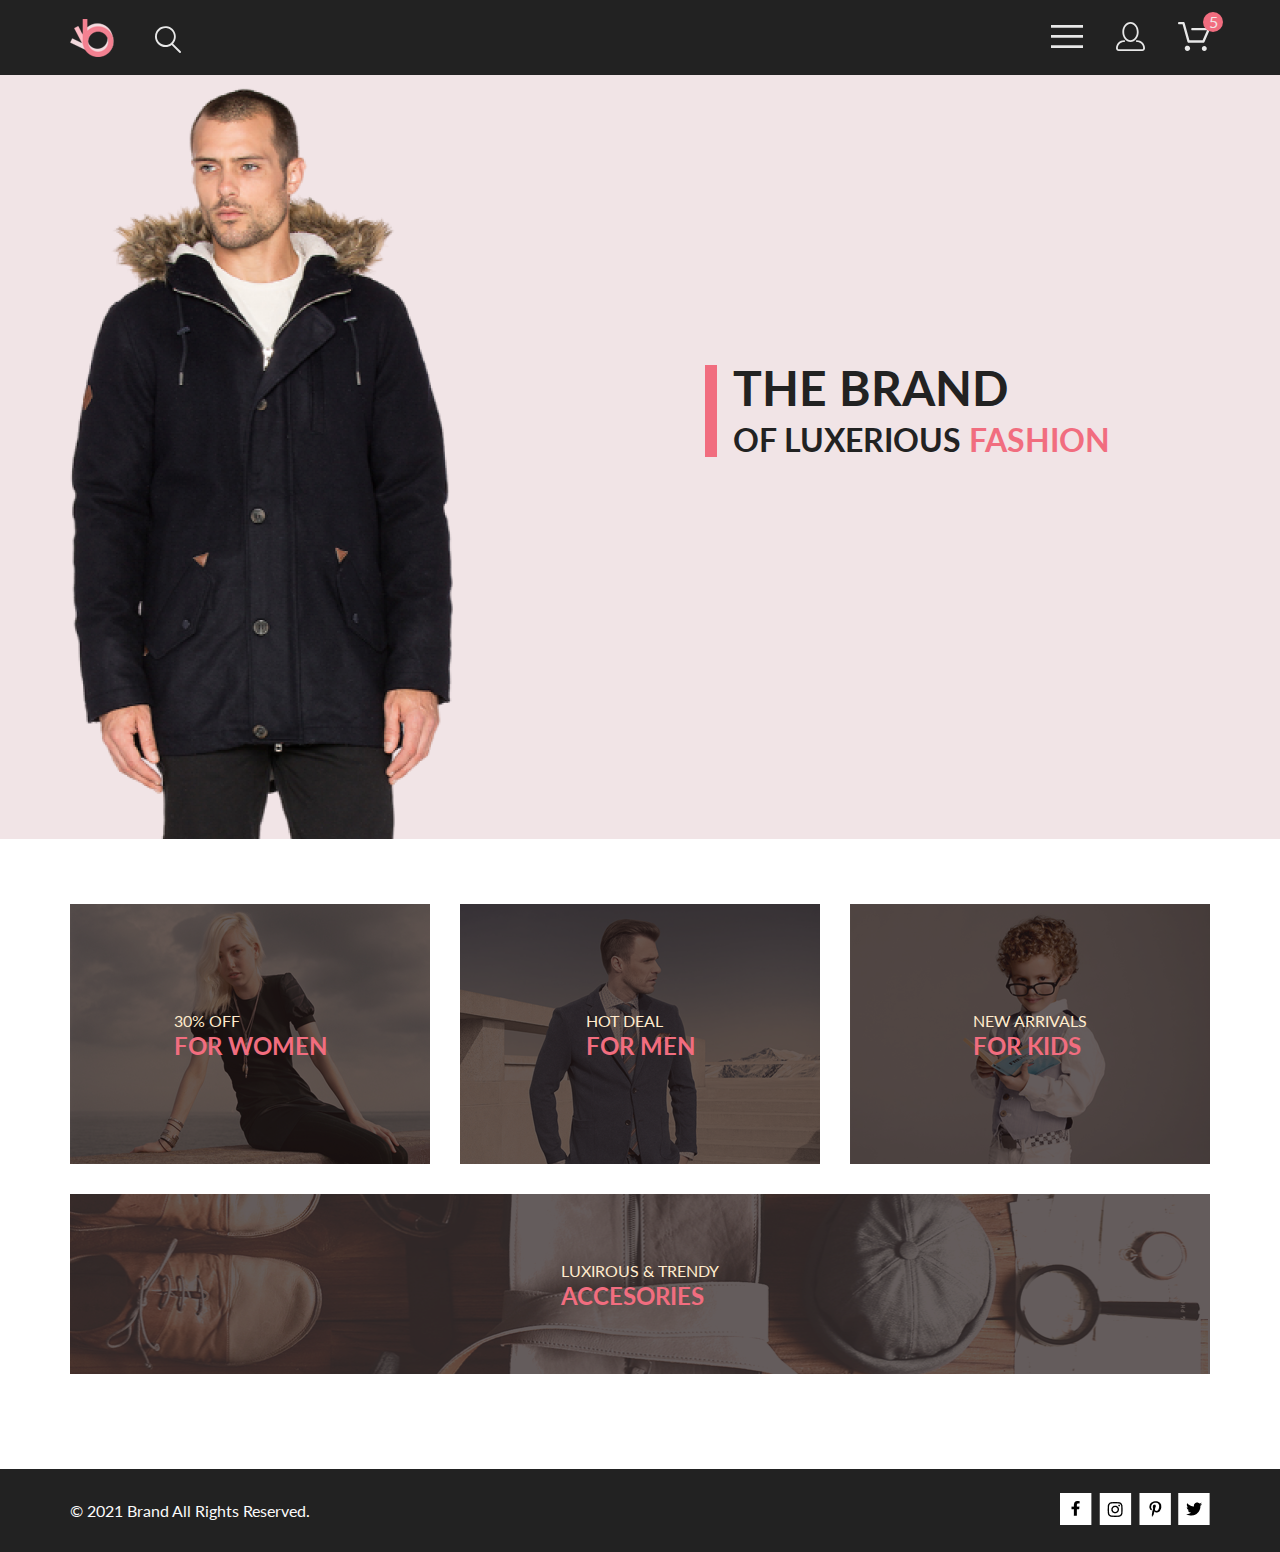
==== index.html @ 4a1f98cc "feat: header, promo, categories, footer" ====
<!DOCTYPE html>
<html lang="en">
<head>
    <meta charset="UTF-8">
    <meta http-equiv="X-UA-Compatible" content="IE=edge">
    <meta name="viewport" content="width=device-width, initial-scale=1.0">
    <title>Document</title>
    <link rel="stylesheet" href="CSS/style.css">
    <link rel="preconnect" href="https://fonts.googleapis.com">
    <link rel="preconnect" href="https://fonts.gstatic.com" crossorigin>
    <link href="https://fonts.googleapis.com/css2?family=Lato:ital,wght@0,300;0,400;0,700;0,900;1,400&display=swap" rel="stylesheet">
</head>
<body>

  <header class="header">
    
    <div class="wrap wrap-header">
      <div class="header-col-1">
        <a href="#" class="logo"></a>
        <a href="#" class="search">
          <img src="./Assets/svg/search.svg" alt="search">
        </a>
      </div>

      <nav class="header-col-2">
        <ul class="header-nav">
          <li class="header-nav-item">
            <button class="button-nav"><img src="./Assets/svg/menu.svg" alt=""></button>
          </li>
          <li class="header-nav-item">
            <a href="#" class="link"><img src="./Assets/svg/cabinet.svg" alt=""></a>
          </li>
          <li class="header-nav-item">
            <a href="#" class="basket link"><img src="./Assets/svg/basket.svg" alt=""></a>
          </li>
        </ul>
      </nav>
    </div>

  </header>

  <main class="main">

    <section class="promo">
      <div class="wrap wrap-promo">
        <div class="promo-red-block"></div>
        <h1 class="promo-heading">
          THE BRAND<br>
          <span class="promo-heading--small">OF LUXERIOUS <span class="promo-heading--pink">FASHION</span></span>
        </h1>
      </div>
    </section>
    
    <section class="categories">
      <h2 class="categories-heading">Categories</h2>

      <div class="wrap wrap-categories">
        <div class="categories-item-women">
          <h3 class="item-heading">
            <span class="categories-item--small">30% OFF</span>
            <br>
            <span class="categories-item--big">FOR WOMEN</span>
          </h3>
        </div>

        <div class="categories-item-men">
          <h3 class="item-heading">
            <span class="categories-item--small">HOT DEAL</span>
            <br>
            <span class="categories-item--big">FOR MEN</span>
          </h3>
        </div>

        <div class="categories-item-kids">
          <h3 class="item-heading">
            <span class="categories-item--small">NEW ARRIVALS</span>
            <br>
            <span class="categories-item--big">FOR KIDS</span>
          </h3>
        </div>

        <div class="categories-item-accesories">
          <h3 class="item-heading">
            <span class="categories-item--small">LUXIROUS & TRENDY</span>
            <br>
            <span class="categories-item--big">ACCESORIES</span>
          </h3>
        </div>
      </div>
    </section>

  </main>

  <section class="advantages">

  </section>

  <section class="feedback">

  </section>

  <footer class="footer">

    <div class="wrap wrap-footer">

      <p class="footer-text">
        © 2021  Brand  All Rights Reserved.
      </p>

      <ul class="footer-list">
        <li class="footer-item">
          <a href="#">
            <img src="./Assets/img/facebook.png" alt="facebook">
          </a>
        </li>
        <li class="footer-item">
          <a href="#">
            <img src="./Assets/img/insta.png" alt="inst">
          </a>
        </li>
        <li class="footer-item">
          <a href="#">
            <img src="./Assets/img/pen.png" alt="pen">
          </a>
        </li>
        <li class="footer-item">
          <a href="#">
            <img src="./Assets/img/twitter.png" alt="twitter">
          </a>
        </li>
      </ul>
    </div>

  </footer>
  
</body>

</html>
---- CSS/style.css ----
:root {}

* {
  margin: 0;
  padding: 0;
  box-sizing: border-box;
}

body {
  font-family: 'Lato', sans-serif;
  display: flex;
  flex-direction: column;
  min-height: 100vh;
}

.header {
  background-color: #222222;
}

.wrap {
  max-width: 1140px;
  margin: 0 auto;
  color: blanchedalmond;
}

.wrap-header {
  display: flex;
  justify-content: space-between;
  align-items: center;
  height: 75px;
}

.header-col-1 {
  display: flex;
  align-items: flex-end;
}

.logo {
  display: block;
  width: 44px;
  height: 38px;
  background-image: url(../Assets/img/logo.png);
  background-size: contain;
  background-repeat: no-repeat;
  margin-right: 40px;
}

.header-nav {
  display: flex;
  align-items: center;
  list-style: none;
}

.header-nav-item:nth-child(2) {
  margin: 0 33px;
}

.button-nav {
  border: none;
  background-color: #222222;
  cursor: pointer;
}

.basket {
  display: block;
  position: relative;
}

.basket::before {
  content: '5';
  position: absolute;
  background-color: #F16D7F;
  color: #F1E4E6;
  width: 20px;
  height: 20px;
  text-align: center;
  left: 25px;
  top: -10px;
  border-radius: 50%;
  
}

.main {
  flex-grow: 1;
}

.promo {
  background-color: #F1E4E6;
}

.wrap-promo {
  display: flex;
  justify-content: flex-end;
  padding-top: 290px;
  background-image: url(../Assets/img/promo.png);
  background-repeat: no-repeat;
  background-position-x: -225px;
  background-position-y: bottom;
  height: 764px;
}

.promo-red-block {
  width: 12px;
  height: 92px;
  background-color: #F16D7F;
}

.promo-heading {
  margin: 0px 100px 0 16px;
  font: bold 48px/46px 'Lato';
  color: #222222;
}

.promo-heading--small {
  font: bold 32px/38px 'Lato';
}

.promo-heading--pink {
  color: #F16D7F;
}

.categories {
  padding: 65px 0 95px 0;
}

.categories-heading {
  position: absolute;
  left: -9999px;
}

.wrap-categories {
  
  display: flex;
  justify-content: space-between;
  flex-wrap: wrap;
  gap: 30px 30px;
}

.categories-item-women {
  display: flex;
  align-items: center;
  justify-content: center;
  width: 360px;
  height: 260px;
  background-image: url(../Assets/img/forwomen.png);
}

.categories-item-men {
  display: flex;
  align-items: center;
  justify-content: center;
  width: 360px;
  height: 260px;
  background-image: url(../Assets/img/formen.png);
}

.categories-item-kids {
  display: flex;
  align-items: center;
  justify-content: center;
  width: 360px;
  height: 260px;
  background-image: url(../Assets/img/forkids.png);
}


.categories-item--small {
  font: 16px/19px 'Lato';
}

.categories-item--big {
  font: bold 24px/29px 'Lato';
  color:#F16D7F
}

.categories-item-accesories {
  display: flex;
  align-items: center;
  justify-content: center;
  width: 100%;
  height: 180px;
  background-image: url(../Assets/img/accesories.png);
}

.footer {
  background-color: #222222;
}

.wrap-footer {
  display: flex;
  justify-content: space-between;
  align-items: center;
}

.footer-text {
  font: 16px/19px 'Lato';
  color: #FBFBFB;
}

.footer-list {
  display: flex;
  list-style: none;
}

.footer-item {
  margin: 24px 0 24px 7px;
}
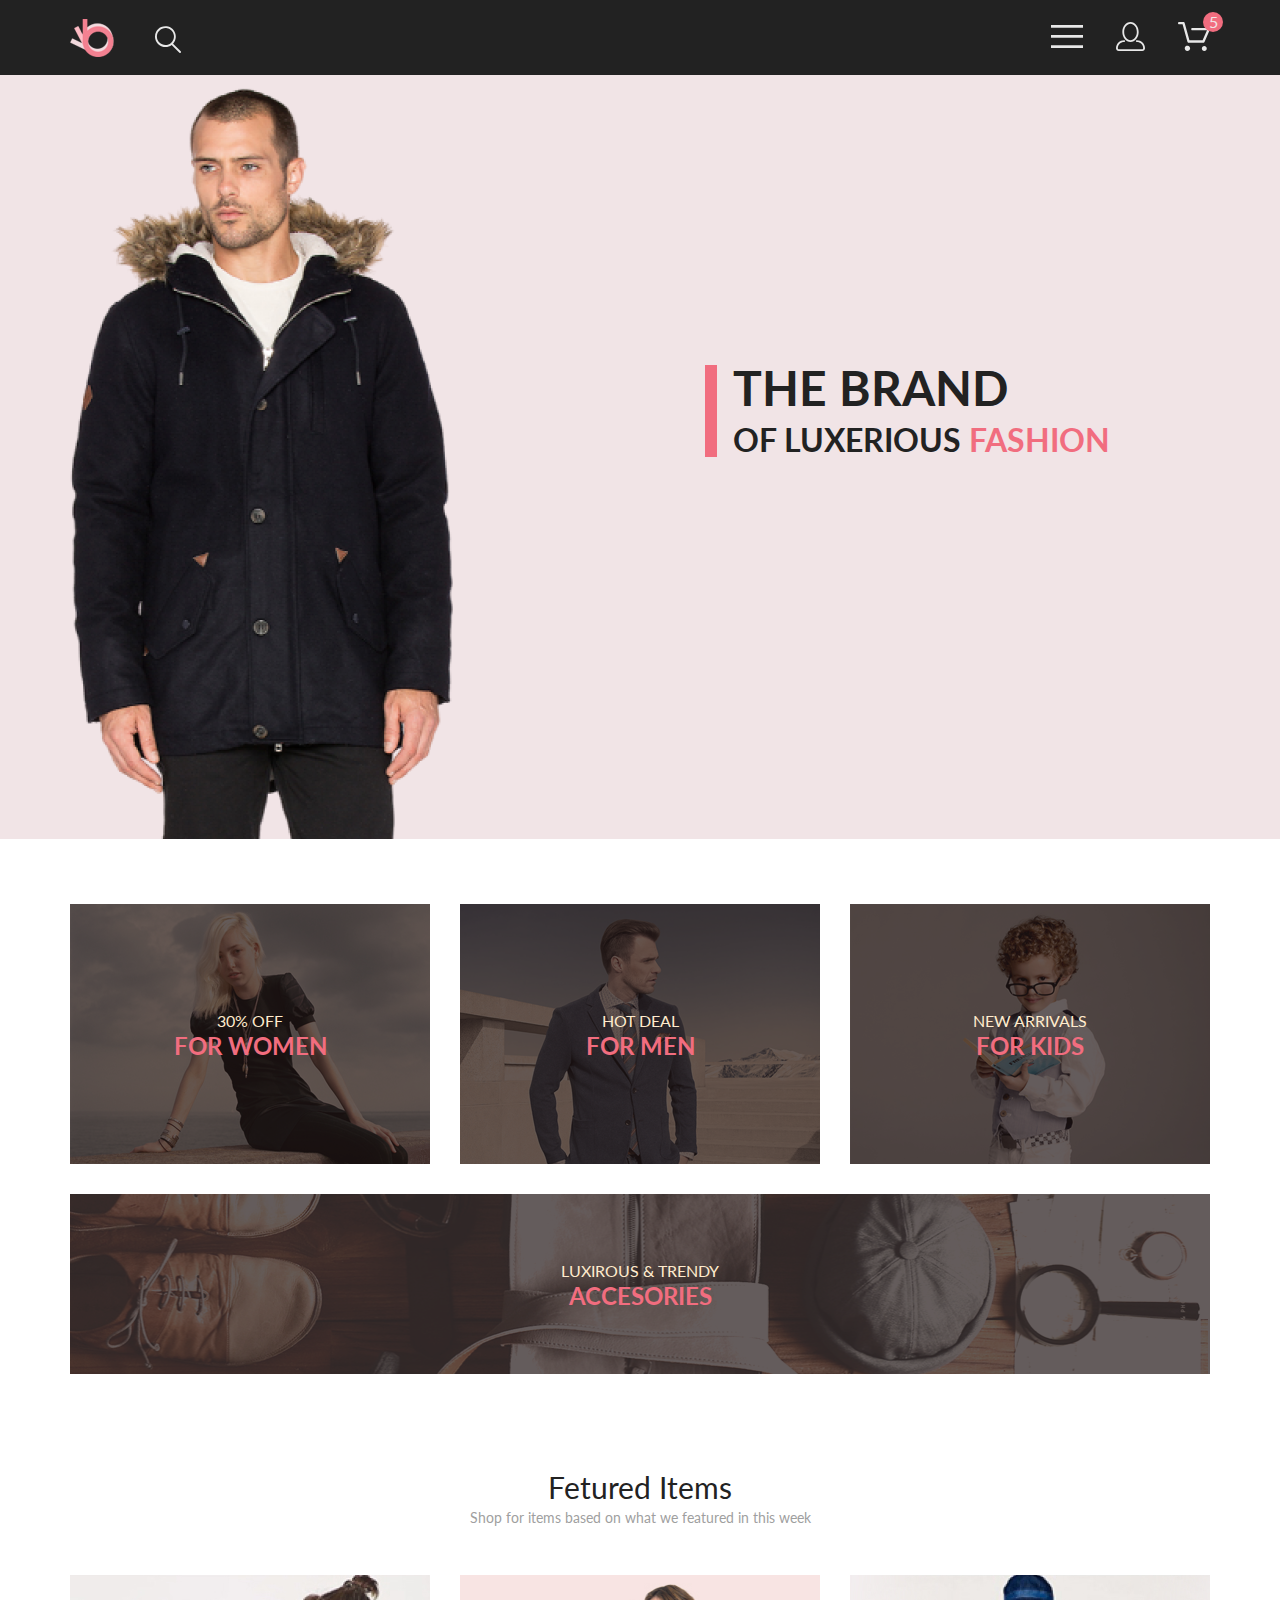
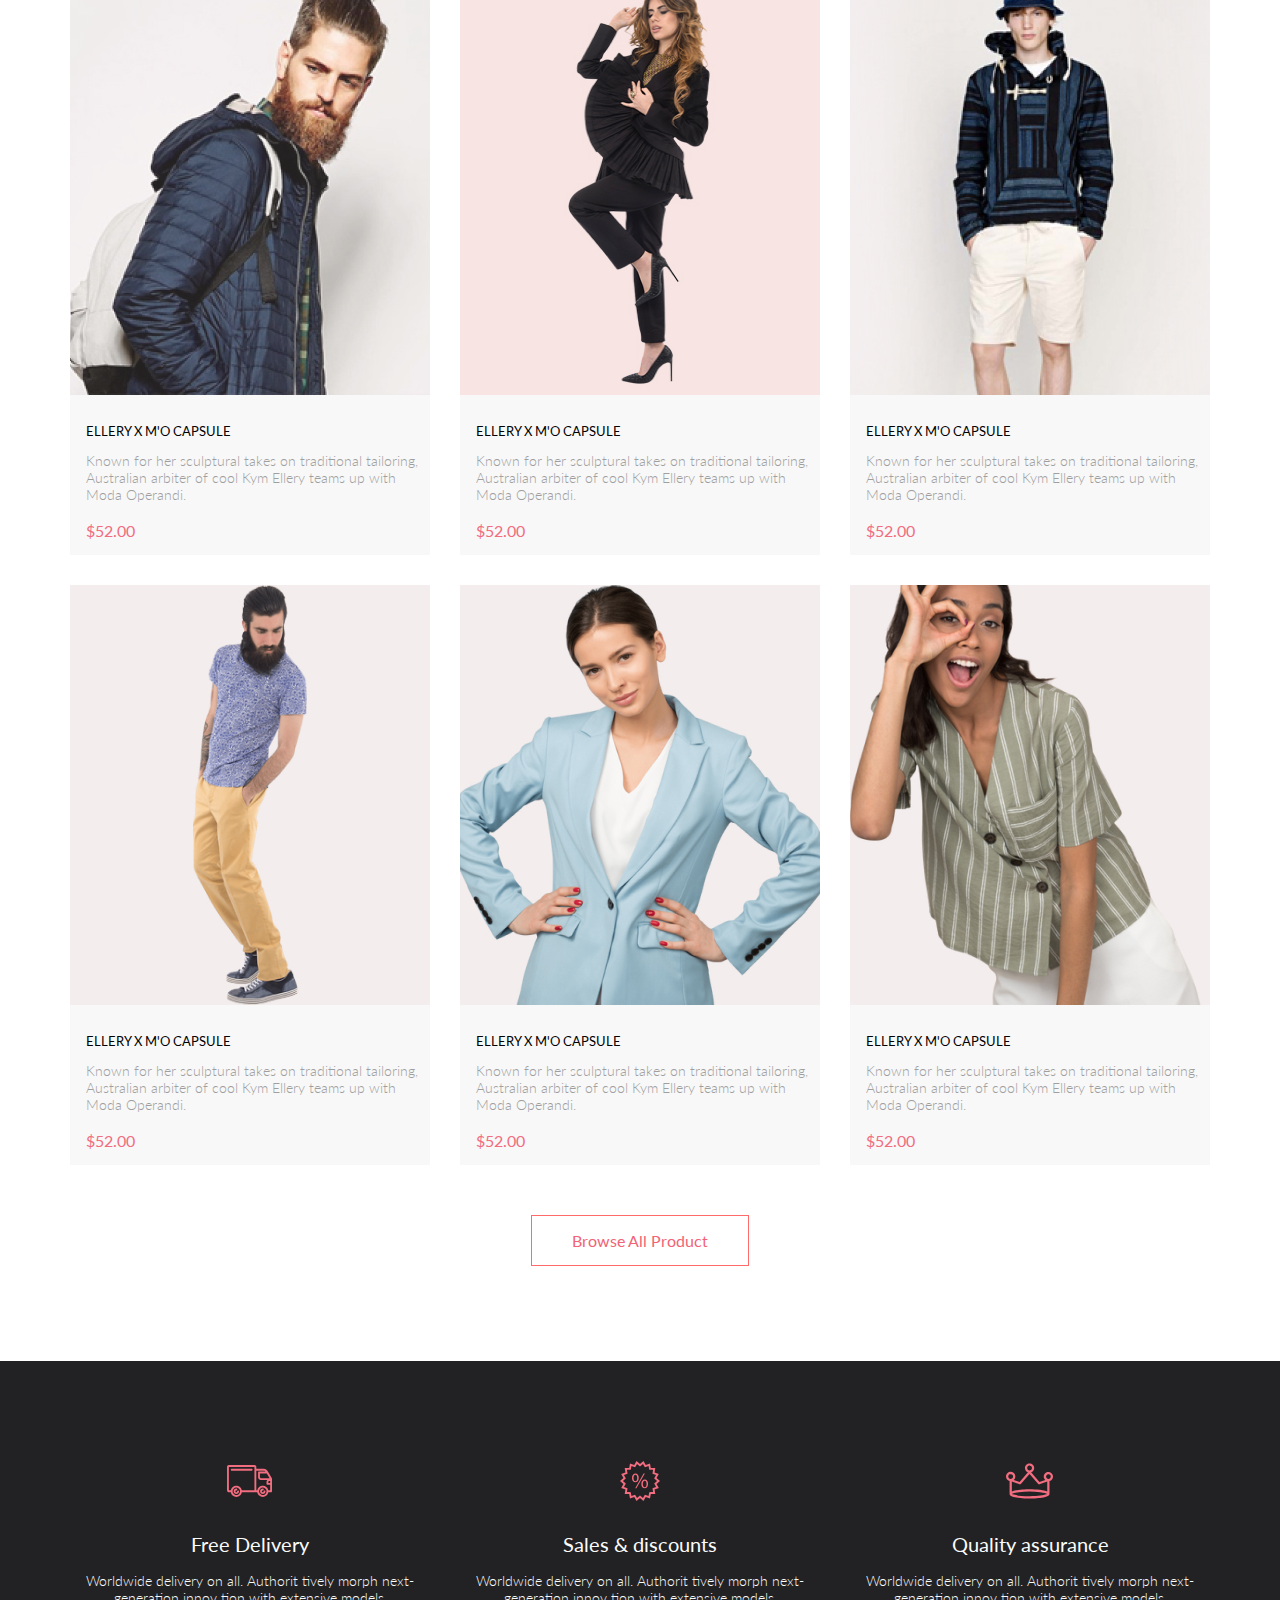
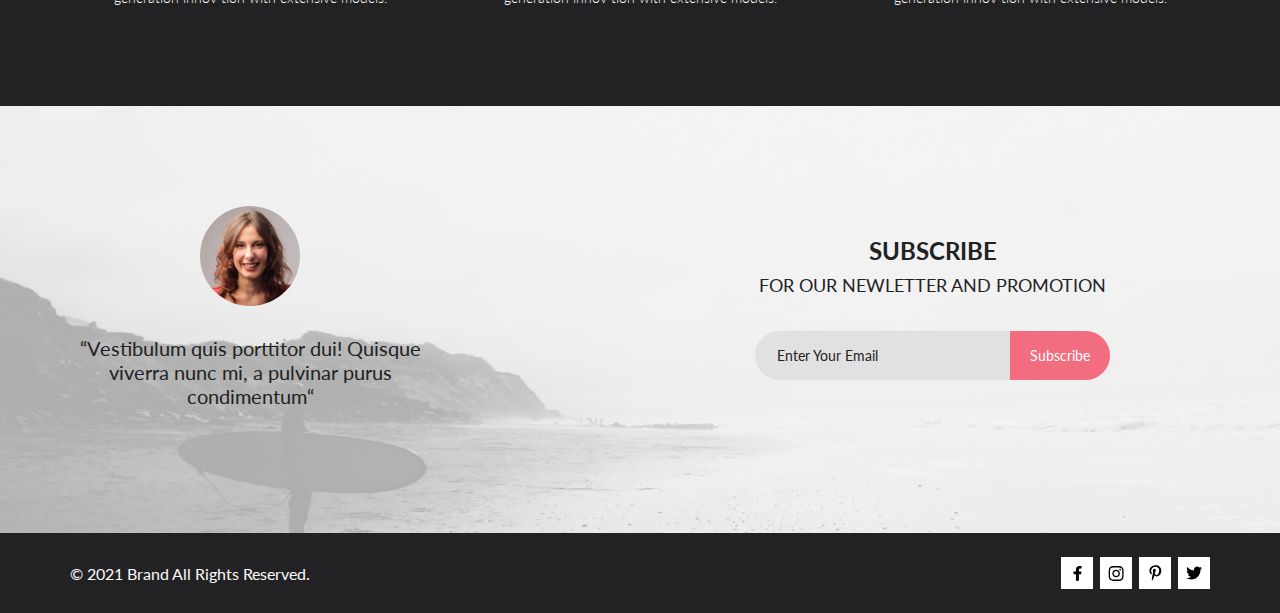
==== commit 7f28b8f4: "lesson 2" ====
--- a/index.html
+++ b/index.html
@@ -16,22 +16,24 @@
     
     <div class="wrap wrap-header">
       <div class="header-col-1">
-        <a href="#" class="logo"></a>
+        <a href="#" class="logo link"></a>
         <a href="#" class="search">
-          <img src="./Assets/svg/search.svg" alt="search">
+          <img class="link" src="./Assets/svg/search.svg" alt="search">
         </a>
       </div>
 
       <nav class="header-col-2">
         <ul class="header-nav">
           <li class="header-nav-item">
-            <button class="button-nav"><img src="./Assets/svg/menu.svg" alt=""></button>
+            <button class="button-nav">
+              <img class="link" src="./Assets/svg/menu.svg" alt="">
+            </button>
           </li>
           <li class="header-nav-item">
-            <a href="#" class="link"><img src="./Assets/svg/cabinet.svg" alt=""></a>
+            <a href="#"><img class="link" src="./Assets/svg/cabinet.svg" alt=""></a>
           </li>
           <li class="header-nav-item">
-            <a href="#" class="basket link"><img src="./Assets/svg/basket.svg" alt=""></a>
+            <a href="#" class="basket"><img class="link" src="./Assets/svg/basket.svg" alt=""></a>
           </li>
         </ul>
       </nav>
@@ -52,7 +54,7 @@
     </section>
     
     <section class="categories">
-      <h2 class="categories-heading">Categories</h2>
+      <h2 class="visually-hidden">Categories</h2>
 
       <div class="wrap wrap-categories">
         <div class="categories-item-women">
@@ -91,11 +93,181 @@
 
   </main>
 
+  <section class="popular">
+    
+    <div class="wrap wrap-popular">
+      <h2 class="visually-hidden">Popular</h2>
+
+      <h3 class="popular-heading">
+        <span class="popular-heading--big">Fetured Items</span>
+        <br>
+        <span class="popular-heading--small">Shop for items based on what we featured in this week</span>
+      </h3>
+
+      <div class="popular-items">
+
+        <div class="popular-item">
+          <img src="./Assets/img/popular1.jpg" alt="popular1" width="360" height="420">
+          <p class="popular-item--black">
+            ELLERY X M'O CAPSULE
+          </p>
+          <p class="popular-item--grey">
+            Known for her sculptural takes on traditional tailoring, Australian arbiter of cool Kym Ellery teams up with Moda Operandi.
+          </p>
+          <p class="popular-item--cost">
+            $52.00
+          </p>
+        </div>
+
+        <div class="popular-item">
+          <img src="./Assets/img/popular2.jpg" alt="popular1" width="360" height="420">
+          <p class="popular-item--black">
+            ELLERY X M'O CAPSULE
+          </p>
+          <p class="popular-item--grey">
+            Known for her sculptural takes on traditional tailoring, Australian arbiter of cool Kym Ellery teams up with Moda Operandi.
+          </p>
+          <p class="popular-item--cost">
+            $52.00
+          </p>
+        </div>
+
+        <div class="popular-item">
+          <img src="./Assets/img/popular3.jpg" alt="popular1" width="360" height="420">
+          <p class="popular-item--black">
+            ELLERY X M'O CAPSULE
+          </p>
+          <p class="popular-item--grey">
+            Known for her sculptural takes on traditional tailoring, Australian arbiter of cool Kym Ellery teams up with Moda Operandi.
+          </p>
+          <p class="popular-item--cost">
+            $52.00
+          </p>
+        </div>
+
+        <div class="popular-item">
+          <img src="./Assets/img/popular4.jpg" alt="popular1" width="360" height="420">
+          <p class="popular-item--black">
+            ELLERY X M'O CAPSULE
+          </p>
+          <p class="popular-item--grey">
+            Known for her sculptural takes on traditional tailoring, Australian arbiter of cool Kym Ellery teams up with Moda Operandi.
+          </p>
+          <p class="popular-item--cost">
+            $52.00
+          </p>
+        </div>
+
+        <div class="popular-item">
+          <img src="./Assets/img/popular5.jpg" alt="popular1" width="360" height="420">
+          <p class="popular-item--black">
+            ELLERY X M'O CAPSULE
+          </p>
+          <p class="popular-item--grey">
+            Known for her sculptural takes on traditional tailoring, Australian arbiter of cool Kym Ellery teams up with Moda Operandi.
+          </p>
+          <p class="popular-item--cost">
+            $52.00
+          </p>
+        </div>
+
+        <div class="popular-item">
+          <img src="./Assets/img/popular6.jpg" alt="popular1" width="360" height="420">
+          <p class="popular-item--black">
+            ELLERY X M'O CAPSULE
+          </p>
+          <p class="popular-item--grey">
+            Known for her sculptural takes on traditional tailoring, Australian arbiter of cool Kym Ellery teams up with Moda Operandi.
+          </p>
+          <p class="popular-item--cost">
+            $52.00
+          </p>
+        </div>
+
+      </div>
+
+      <button class="popular-button">
+        Browse All Product
+      </button>
+
+    </div>
+
+  </section>
+
   <section class="advantages">
 
+    <div class="wrap wrap-advantages">
+
+      <h2 class="visually-hidden">Advantages</h2>
+
+      <div class="advantages-item">
+        <svg width="46" height="40" viewBox="0 0 46 32" fill="none" xmlns="http://www.w3.org/2000/svg">
+        <path d="M30.2873 27.2429H14.8103C14.6031 28.5509 13.936 29.742 12.929 30.6021C11.922 31.4621 10.6411 31.9346 9.31682 31.9346C7.99252 31.9346 6.71166 31.4621 5.70464 30.6021C4.69762 29.742 4.03052 28.5509 3.82332 27.2429H1.88631C1.39149 27.2397 0.918139 27.0404 0.570025 26.6887C0.221911 26.337 0.0274507 25.8618 0.0293142 25.3669V1.87695C0.0271852 1.38195 0.221516 0.906335 0.569658 0.554443C0.917801 0.202551 1.39131 0.00317363 1.88631 0H27.4373C27.9322 0.00317353 28.4056 0.202522 28.7536 0.554443C29.1016 0.906364 29.2957 1.38204 29.2933 1.87695V3.78198H36.4143C36.4947 3.78164 36.5747 3.79208 36.6523 3.81299C38.9523 4.01299 40.1093 5.2129 41.3293 7.2749L44.8883 13.3689C44.9732 13.5136 45.018 13.6782 45.0183 13.8459V26.304C45.0194 26.5515 44.9221 26.7892 44.7479 26.9651C44.5738 27.141 44.3369 27.2406 44.0893 27.2419H41.2753C41.0681 28.5499 40.401 29.741 39.394 30.6011C38.387 31.4611 37.1061 31.9336 35.7818 31.9336C34.4575 31.9336 33.1767 31.4611 32.1696 30.6011C31.1626 29.741 30.4955 28.5499 30.2883 27.2419L30.2873 27.2429ZM32.0653 26.304C32.0732 27.0369 32.2977 27.7511 32.7107 28.3567C33.1236 28.9623 33.7065 29.4322 34.3859 29.7073C35.0653 29.9824 35.811 30.0503 36.5289 29.9026C37.2469 29.7548 37.9051 29.398 38.4207 28.877C38.9363 28.3559 39.2862 27.6941 39.4265 26.9746C39.5667 26.2551 39.491 25.5103 39.2088 24.8337C38.9267 24.1572 38.4507 23.5794 37.8408 23.1729C37.2309 22.7663 36.5143 22.5491 35.7813 22.5488C34.791 22.5552 33.8436 22.9543 33.1469 23.6582C32.4503 24.3621 32.0613 25.3136 32.0653 26.304ZM5.60134 26.304C5.60923 27.0369 5.83376 27.7511 6.24669 28.3567C6.65962 28.9623 7.2425 29.4322 7.92192 29.7073C8.60135 29.9824 9.34697 30.0503 10.0649 29.9026C10.7829 29.7548 11.4411 29.398 11.9567 28.877C12.4723 28.3559 12.8222 27.6941 12.9625 26.9746C13.1027 26.2551 13.027 25.5103 12.7448 24.8337C12.4627 24.1572 11.9867 23.5794 11.3768 23.1729C10.7669 22.7663 10.0503 22.5491 9.31731 22.5488C8.32679 22.5549 7.37915 22.9537 6.6823 23.6577C5.98545 24.3617 5.59634 25.3134 5.60033 26.304H5.60134ZM41.2733 25.366H43.1593V19.7478H40.4233C40.3007 19.7473 40.1794 19.7227 40.0664 19.6753C39.9533 19.6279 39.8507 19.5586 39.7644 19.4714C39.6781 19.3843 39.6099 19.281 39.5635 19.1675C39.5172 19.054 39.4937 18.9324 39.4943 18.8098V16.9629C39.494 16.2423 39.7696 15.5488 40.2643 15.0249H33.8853C33.8081 15.0248 33.7312 15.015 33.6563 14.9958C32.9516 14.933 32.2961 14.6081 31.8194 14.0852C31.3428 13.5623 31.0798 12.8794 31.0823 12.1719V7.47192C31.0817 7.34927 31.1052 7.22758 31.1515 7.11401C31.1978 7.00044 31.2661 6.89725 31.3523 6.81006C31.4386 6.72286 31.5412 6.6535 31.6543 6.60596C31.7674 6.55841 31.8887 6.53361 32.0113 6.53296H38.4943C38.15 6.21428 37.7426 5.97123 37.2986 5.81982C36.8545 5.66842 36.3836 5.61187 35.9163 5.65381H29.2933V25.3618H30.2873C30.4945 24.0538 31.1616 22.8627 32.1687 22.0027C33.1757 21.1426 34.4565 20.6702 35.7808 20.6702C37.1051 20.6702 38.386 21.1426 39.393 22.0027C40.4 22.8627 41.0671 24.0538 41.2743 25.3618L41.2733 25.366ZM14.8093 25.366H27.4363V1.87598H1.88631V25.366H3.82332C4.03052 24.058 4.69762 22.8666 5.70464 22.0066C6.71166 21.1465 7.99252 20.6741 9.31682 20.6741C10.6411 20.6741 11.922 21.1465 12.929 22.0066C13.936 22.8666 14.6031 24.058 14.8103 25.366H14.8093ZM41.3513 16.9658V17.875H43.1593V16.0278H42.2803C42.0335 16.0294 41.7973 16.1288 41.6234 16.304C41.4495 16.4792 41.352 16.716 41.3523 16.9629L41.3513 16.9658ZM32.9383 12.1738C32.9372 12.4263 33.0363 12.6691 33.2139 12.8486C33.3914 13.0282 33.6328 13.13 33.8853 13.1318C33.9492 13.1317 34.0129 13.1384 34.0753 13.1519H42.6003L39.8343 8.41602H32.9343L32.9383 12.1738ZM33.0313 26.3059C33.0284 25.5734 33.3162 24.8695 33.8316 24.3489C34.3469 23.8283 35.0478 23.5333 35.7803 23.5288C36.0291 23.5288 36.2677 23.6278 36.4436 23.8037C36.6195 23.9796 36.7183 24.218 36.7183 24.4668C36.7183 24.7156 36.6195 24.9542 36.4436 25.1301C36.2677 25.306 36.0291 25.4048 35.7803 25.4048C35.602 25.4032 35.4272 25.4548 35.2782 25.5527C35.1291 25.6507 35.0125 25.7905 34.9432 25.9548C34.8738 26.1191 34.8548 26.3005 34.8887 26.4756C34.9225 26.6507 35.0076 26.8118 35.1331 26.9385C35.2586 27.0651 35.419 27.1516 35.5938 27.187C35.7686 27.2224 35.9499 27.2051 36.1149 27.1372C36.2798 27.0693 36.4208 26.9538 36.5201 26.8057C36.6193 26.6575 36.6723 26.4833 36.6723 26.3049C36.6723 26.0587 36.7701 25.8226 36.9443 25.6484C37.1184 25.4743 37.3546 25.3765 37.6008 25.3765C37.8471 25.3765 38.0832 25.4743 38.2574 25.6484C38.4315 25.8226 38.5293 26.0587 38.5293 26.3049C38.5293 27.0343 38.2396 27.7338 37.7239 28.2495C37.2081 28.7652 36.5087 29.0549 35.7793 29.0549C35.05 29.0549 34.3505 28.7652 33.8348 28.2495C33.319 27.7338 33.0293 27.0343 33.0293 26.3049L33.0313 26.3059ZM6.56731 26.3059C6.56438 25.5734 6.8522 24.8695 7.36757 24.3489C7.88294 23.8283 8.58378 23.5333 9.31633 23.5288C9.5651 23.5288 9.80369 23.6278 9.9796 23.8037C10.1555 23.9796 10.2543 24.218 10.2543 24.4668C10.2543 24.7156 10.1555 24.9542 9.9796 25.1301C9.80369 25.306 9.5651 25.4048 9.31633 25.4048C9.138 25.4032 8.96319 25.4548 8.81413 25.5527C8.66508 25.6507 8.54849 25.7905 8.47914 25.9548C8.4098 26.1191 8.39082 26.3005 8.42464 26.4756C8.45846 26.6507 8.54354 26.8118 8.66908 26.9385C8.79463 27.0651 8.95498 27.1516 9.12978 27.187C9.30458 27.2224 9.48595 27.2051 9.65087 27.1372C9.81579 27.0693 9.95683 26.9538 10.0561 26.8057C10.1553 26.6575 10.2083 26.4833 10.2083 26.3049C10.2083 26.0587 10.3061 25.8226 10.4803 25.6484C10.6544 25.4743 10.8906 25.3765 11.1368 25.3765C11.3831 25.3765 11.6193 25.4743 11.7934 25.6484C11.9675 25.8226 12.0653 26.0587 12.0653 26.3049C12.0653 27.0343 11.7756 27.7338 11.2599 28.2495C10.7441 28.7652 10.0447 29.0549 9.31532 29.0549C8.58598 29.0549 7.8865 28.7652 7.37078 28.2495C6.85505 27.7338 6.56532 27.0343 6.56532 26.3049L6.56731 26.3059ZM4.70934 5.65991C4.46056 5.65991 4.22198 5.56116 4.04607 5.38525C3.87016 5.20934 3.77132 4.9707 3.77132 4.72192C3.77132 4.47315 3.87016 4.2345 4.04607 4.05859C4.22198 3.88268 4.46056 3.78394 4.70934 3.78394H24.6093C24.8581 3.78394 25.0967 3.88268 25.2726 4.05859C25.4485 4.2345 25.5473 4.47315 25.5473 4.72192C25.5473 4.9707 25.4485 5.20934 25.2726 5.38525C25.0967 5.56116 24.8581 5.65991 24.6093 5.65991H4.70934Z" fill="#F16D7F"/>
+        </svg>
+
+        <h3 class="advantages-item--heading">
+          Free Delivery
+        </h3>
+        <p class="advantages-item--grey">
+          Worldwide delivery on all. Authorit tively morph next-generation innov tion with extensive models.
+        </p>
+      </div>
+
+      <div class="advantages-item">
+        <svg width="40" height="40" viewBox="0 0 40 40" fill="none" xmlns="http://www.w3.org/2000/svg">
+          <path d="M19.994 37.0239L16.523 39.9238L14.235 36.0039L9.995 37.5159L9.17297 33.0359L4.67999 32.991L5.41199 28.491L1.20398 26.8909L3.414 22.925L0 19.96L3.41199 16.9929L1.20203 13.0278L5.41101 11.428L4.67798 6.93286L9.172 6.88892L9.99402 2.40894L14.234 3.91992L16.522 0L19.993 2.8999L23.464 0L25.753 3.9209L29.993 2.40894L30.814 6.88989L35.308 6.93481L34.576 11.4299L38.784 13.03L36.574 16.9958L39.986 19.9609L36.574 22.928L38.783 26.894L34.574 28.4939L35.307 32.988L30.812 33.033L29.991 37.5139L25.753 36.0029L23.464 39.9229L19.994 37.0239ZM21.2 35.541L22.961 37.012L24.122 35.022L24.914 33.666L26.382 34.189L28.533 34.957L28.95 32.6838L29.235 31.1289L30.796 31.113L33.078 31.092L32.706 28.8098L32.452 27.25L33.911 26.696L36.045 25.8828L34.925 23.873L34.159 22.498L35.342 21.4709L37.076 19.9609L35.343 18.4609L34.16 17.4319L34.926 16.0559L36.047 14.0449L33.913 13.2339L32.454 12.6809L32.709 11.1208L33.081 8.83984L30.799 8.81689L29.239 8.80103L28.954 7.24683L28.538 4.97388L26.386 5.74097L24.918 6.26392L24.125 4.90698L22.963 2.91699L21.201 4.38794L19.996 5.39282L18.791 4.38794L17.03 2.91699L15.869 4.90601L15.077 6.26294L13.608 5.73999L11.458 4.97192L11.04 7.24585L10.755 8.80005L9.19501 8.81592L6.914 8.83789L7.28601 11.1199L7.53998 12.678L6.08099 13.2329L3.94598 14.0439L5.06702 16.0549L5.83301 17.4299L4.65002 18.459L2.91602 19.967L4.64899 21.4739L5.83197 22.5029L5.06598 23.8779L3.94501 25.8879L6.078 26.698L7.53802 27.2529L7.28302 28.812L6.91199 31.0959L9.19299 31.1189L10.753 31.135L11.038 32.6899L11.455 34.9619L13.607 34.1948L15.076 33.6719L15.868 35.0288L17.03 37.019L18.791 35.5479L19.996 34.543L21.2 35.541ZM21.318 23.02C21.318 20.093 22.883 18.4648 24.777 18.4648C26.783 18.4648 28.077 20.0279 28.077 22.7949C28.077 25.8539 26.492 27.3718 24.662 27.3718C22.883 27.3718 21.338 25.922 21.318 23.02ZM22.839 22.9319C22.816 24.7829 23.521 26.1899 24.711 26.1899C25.988 26.1899 26.561 24.8049 26.561 22.8899C26.561 21.1249 26.054 19.6528 24.711 19.6528C23.5 19.6488 22.839 21.1029 22.839 22.9309V22.9319ZM15.194 27.332L23.609 12.613H24.842L16.427 27.332H15.194ZM11.979 16.99C11.979 14.09 13.542 12.458 15.437 12.458C17.437 12.458 18.763 14.022 18.763 16.79C18.763 19.848 17.177 21.365 15.327 21.365C13.544 21.365 12 19.915 11.979 16.991V16.99ZM13.521 16.9238C13.477 18.7748 14.162 20.1809 15.371 20.1829C16.648 20.1829 17.221 18.7988 17.221 16.8828C17.221 15.1168 16.714 13.645 15.371 13.645C14.162 13.642 13.521 15.092 13.521 16.925V16.9238Z" fill="#F16D7F"/>
+        </svg>
+        <h3 class="advantages-item--heading">
+          Sales & discounts
+        </h3>
+        <p class="advantages-item--grey">
+          Worldwide delivery on all. Authorit tively morph next-generation innov tion with extensive models.
+        </p>
+      </div>
+
+      <div class="advantages-item">
+        <svg width="48" height="40" viewBox="0 0 48 35" fill="none" xmlns="http://www.w3.org/2000/svg">
+          <path d="M42.3938 8.53564C41.1774 8.52335 40.0058 8.99349 39.1351 9.84302C38.2644 10.6925 37.7655 11.8522 37.7479 13.0686C37.751 13.7086 37.892 14.3405 38.1612 14.9211C38.4304 15.5018 38.8215 16.0176 39.3079 16.4336L33.4479 18.4888L25.1089 8.80566C26.0042 8.50693 26.784 7.93646 27.3396 7.17358C27.8953 6.41071 28.1992 5.49331 28.2089 4.54956C28.1837 3.33432 27.6832 2.17743 26.8149 1.3269C25.9465 0.476377 24.7794 0 23.5639 0C22.3484 0 21.1813 0.476377 20.3129 1.3269C19.4446 2.17743 18.9441 3.33432 18.9189 4.54956C18.9285 5.48395 19.2261 6.39274 19.771 7.15186C20.316 7.91097 21.0817 8.48368 21.9639 8.79175L13.6119 18.4917L7.75396 16.4368C8.24003 16.0206 8.63074 15.5045 8.89959 14.9238C9.16843 14.3432 9.30908 13.7116 9.31194 13.0718C9.33497 12.195 9.10937 11.3296 8.6613 10.5757C8.21324 9.82172 7.56095 9.2099 6.77983 8.81104C5.99872 8.41217 5.12072 8.2424 4.24724 8.32153C3.37376 8.40067 2.54051 8.72555 1.8438 9.2583C1.14709 9.79105 0.61538 10.5101 0.310108 11.3323C0.00483695 12.1545 -0.0615238 13.0462 0.118702 13.9045C0.298928 14.7629 0.718349 15.5526 1.32854 16.1826C1.93873 16.8126 2.7148 17.2571 3.56694 17.4646V29.7556C3.5743 29.8376 3.59101 29.9184 3.61687 29.9966C3.58394 30.1233 3.56721 30.2538 3.56694 30.3848C3.56694 34.7968 21.4859 34.9268 23.5289 34.9268C25.5719 34.9268 43.4909 34.7978 43.4909 30.3848C43.4902 30.2539 43.4733 30.1234 43.4408 29.9966C43.4685 29.9189 43.4853 29.8379 43.4909 29.7556V17.4646C44.5898 17.2244 45.5595 16.5828 46.2103 15.6653C46.861 14.7478 47.1458 13.6204 47.0091 12.5039C46.8724 11.3874 46.3239 10.3621 45.471 9.62866C44.6181 8.89526 43.5223 8.50653 42.3979 8.53857L42.3938 8.53564ZM21.1749 4.55176C21.1633 4.07755 21.2934 3.61062 21.5485 3.21069C21.8036 2.81076 22.172 2.49591 22.6069 2.3064C23.0417 2.11688 23.5232 2.06132 23.9898 2.14673C24.4564 2.23214 24.887 2.45463 25.2265 2.78589C25.566 3.11715 25.7991 3.542 25.8959 4.00635C25.9928 4.4707 25.9491 4.95345 25.7703 5.39282C25.5916 5.8322 25.2859 6.20831 24.8924 6.47314C24.4988 6.73798 24.0353 6.8795 23.561 6.87964C22.9362 6.88605 22.3343 6.64481 21.8871 6.2085C21.44 5.77218 21.1838 5.17647 21.1749 4.55176ZM13.5849 20.8276C13.8019 20.9026 14.0362 20.9113 14.2581 20.8525C14.48 20.7938 14.6794 20.6701 14.8309 20.4976L23.5309 10.3977L32.2309 20.4976C32.3821 20.6702 32.5813 20.7938 32.803 20.8528C33.0248 20.9117 33.2589 20.9033 33.4759 20.8286L41.2339 18.1038V28.0408C36.3489 25.9188 25.1249 25.8406 23.5339 25.8406C21.9429 25.8406 10.7149 25.9198 5.83391 28.0408V18.1038L13.5849 20.8276ZM23.5279 32.7166C14.8279 32.7166 9.27888 31.7057 6.97087 30.8547C6.6198 30.7373 6.28407 30.578 5.97087 30.3806C6.69287 29.8596 9.03194 29.1487 12.9369 28.6487C19.9723 27.844 27.0765 27.844 34.1119 28.6487C38.0119 29.1487 40.357 29.8596 41.077 30.3806C40.7663 30.5794 40.4321 30.7388 40.082 30.8547C37.78 31.7037 32.2359 32.7166 23.5279 32.7166ZM2.28093 13.0686C2.2698 12.5945 2.40025 12.1279 2.65557 11.7283C2.91089 11.3286 3.27952 11.0139 3.71441 10.8247C4.14929 10.6355 4.63063 10.5801 5.0971 10.6658C5.56356 10.7514 5.99399 10.9743 6.3333 11.3057C6.67261 11.637 6.90543 12.0618 7.00212 12.5261C7.09882 12.9904 7.05498 13.4731 6.87615 13.9124C6.69732 14.3516 6.39159 14.7277 5.9981 14.9924C5.6046 15.2572 5.14118 15.3986 4.66692 15.3987C4.04176 15.4054 3.43941 15.1638 2.99212 14.7271C2.54482 14.2903 2.28911 13.6937 2.28093 13.0686ZM42.3938 15.3987C41.9359 15.3875 41.4914 15.2414 41.116 14.9788C40.7406 14.7162 40.451 14.3487 40.2834 13.9224C40.1158 13.496 40.0776 13.0297 40.1738 12.5818C40.2699 12.1339 40.496 11.7241 40.8238 11.4041C41.1516 11.084 41.5664 10.8677 42.0165 10.7822C42.4666 10.6968 42.9319 10.7459 43.3542 10.9236C43.7765 11.1013 44.137 11.3997 44.3906 11.7812C44.6442 12.1628 44.7796 12.6105 44.78 13.0686C44.7713 13.6935 44.5153 14.2895 44.068 14.7261C43.6208 15.1626 43.0188 15.4041 42.3938 15.3977V15.3987Z" fill="#F16D7F"/>
+        </svg>
+        <h3 class="advantages-item--heading">
+          Quality assurance
+        </h3>
+        <p class="advantages-item--grey">
+          Worldwide delivery on all. Authorit tively morph next-generation innov tion with extensive models.
+        </p>
+      </div>
+
+    </div>
+    
   </section>
 
   <section class="feedback">
+
+    <div class="wrap wrap-feedback">
+      <h2 class="visually-hidden">Feedback</h2>
+
+      <div class="feedback-comment">
+        <div class="comment-img">
+
+        </div>
+        <blockquote class="comment-text">
+          “Vestibulum quis porttitor dui! Quisque viverra nunc mi, a pulvinar purus condimentum“
+        </blockquote>
+      </div>
+      <div class="subscribe">
+        <p class="subscribe-heading">
+          SUBSCRIBE
+          <br>
+          <span class="subscribe-heading--small">FOR OUR NEWLETTER AND PROMOTION</span>
+        </p>
+        <form action="#" class="subscribe-form">
+          <input type="email" class="subscribe-input" name="subscribe" id="subscribe" placeholder="Enter Your Email" pattern="[a-zA-Z]{2,10}@[a-z]{2,10}.[a-zA-Z]{2,10}" required>
+          <button class="subscribe-button" type="submit">
+            Subscribe
+          </button>
+        </form>
+      </div>
+    </div>
 
   </section>
 
@@ -109,28 +281,36 @@
 
       <ul class="footer-list">
         <li class="footer-item">
-          <a href="#">
-            <img src="./Assets/img/facebook.png" alt="facebook">
+          <a href="#" class="footer-link">
+            <svg width="9" height="15" viewBox="0 0 9 15" xmlns="http://www.w3.org/2000/svg">
+              <path d="M8.08836 8.28L8.50686 5.61602H5.89022V3.88729C5.89022 3.15847 6.25574 2.44806 7.42765 2.44806H8.61722V0.179975C8.61722 0.179975 7.53772 0 6.50561 0C4.35073 0 2.9422 1.27593 2.9422 3.5857V5.61602H0.546875V8.28H2.9422V14.72H5.89022V8.28H8.08836Z"/>
+            </svg>
           </a>
         </li>
         <li class="footer-item">
-          <a href="#">
-            <img src="./Assets/img/insta.png" alt="inst">
+          <a href="#" class="footer-link">
+            <svg  width="16" height="15" viewBox="0 0 16 15" xmlns="http://www.w3.org/2000/svg">
+              <path d="M8.13897 3.68159C6.02383 3.68159 4.31774 5.38491 4.31774 7.49663C4.31774 9.60835 6.02383 11.3117 8.13897 11.3117C10.2541 11.3117 11.9602 9.60835 11.9602 7.49663C11.9602 5.38491 10.2541 3.68159 8.13897 3.68159ZM8.13897 9.9769C6.77211 9.9769 5.65467 8.8646 5.65467 7.49663C5.65467 6.12866 6.76878 5.01636 8.13897 5.01636C9.50915 5.01636 10.6233 6.12866 10.6233 7.49663C10.6233 8.8646 9.50583 9.9769 8.13897 9.9769V9.9769ZM13.0078 3.52554C13.0078 4.02026 12.6087 4.41538 12.1165 4.41538C11.621 4.41538 11.2252 4.01694 11.2252 3.52554C11.2252 3.03413 11.6243 2.63569 12.1165 2.63569C12.6087 2.63569 13.0078 3.03413 13.0078 3.52554ZM15.5386 4.42866C15.4821 3.23667 15.2094 2.18081 14.3347 1.31089C13.4634 0.440967 12.4058 0.168701 11.2119 0.108936C9.9814 0.039209 6.29321 0.039209 5.0627 0.108936C3.8721 0.165381 2.81453 0.437646 1.93987 1.30757C1.06522 2.17749 0.795836 3.23335 0.735973 4.42534C0.666134 5.65386 0.666134 9.33608 0.735973 10.5646C0.79251 11.7566 1.06522 12.8124 1.93987 13.6824C2.81453 14.5523 3.86878 14.8246 5.0627 14.8843C6.29321 14.9541 9.9814 14.9541 11.2119 14.8843C12.4058 14.8279 13.4634 14.5556 14.3347 13.6824C15.2061 12.8124 15.4788 11.7566 15.5386 10.5646C15.6085 9.33608 15.6085 5.65718 15.5386 4.42866V4.42866ZM13.949 11.8828C13.6895 12.5335 13.1874 13.0349 12.5322 13.2972C11.5511 13.6857 9.22314 13.596 8.13897 13.596C7.05479 13.596 4.72348 13.6824 3.74573 13.2972C3.09389 13.0382 2.59171 12.5369 2.32898 11.8828C1.93987 10.9033 2.02967 8.57905 2.02967 7.49663C2.02967 6.41421 1.9432 4.08667 2.32898 3.1105C2.58838 2.45972 3.09056 1.95835 3.74573 1.69604C4.7268 1.30757 7.05479 1.39722 8.13897 1.39722C9.22314 1.39722 11.5545 1.31089 12.5322 1.69604C13.184 1.95503 13.6862 2.4564 13.949 3.1105C14.3381 4.08999 14.2483 6.41421 14.2483 7.49663C14.2483 8.57905 14.3381 10.9066 13.949 11.8828Z" />
+            </svg>
           </a>
         </li>
         <li class="footer-item">
-          <a href="#">
-            <img src="./Assets/img/pen.png" alt="pen">
+          <a href="#" class="footer-link">
+            <svg width="13" height="16" viewBox="0 0 13 16" xmlns="http://www.w3.org/2000/svg">
+              <path d="M6.74032 0.203125C3.55564 0.203125 0.408203 2.34063 0.408203 5.8C0.408203 8 1.63738 9.25 2.38233 9.25C2.68963 9.25 2.86655 8.3875 2.86655 8.14375C2.86655 7.85313 2.13091 7.23438 2.13091 6.025C2.13091 3.5125 4.03055 1.73125 6.4889 1.73125C8.60271 1.73125 10.1671 2.94062 10.1671 5.1625C10.1671 6.82187 9.50597 9.93437 7.36422 9.93437C6.59133 9.93437 5.93018 9.37187 5.93018 8.56563C5.93018 7.38438 6.74963 6.24062 6.74963 5.02187C6.74963 2.95312 3.835 3.32812 3.835 5.82812C3.835 6.35313 3.90018 6.93437 4.13298 7.4125C3.70463 9.26875 2.82931 12.0344 2.82931 13.9469C2.82931 14.5375 2.91311 15.1188 2.96899 15.7094C3.07452 15.8281 3.02175 15.8156 3.18316 15.7563C4.74757 13.6 4.69169 13.1781 5.3994 10.3562C5.78119 11.0875 6.76826 11.4812 7.55046 11.4812C10.8469 11.4812 12.3275 8.24688 12.3275 5.33125C12.3275 2.22813 9.66427 0.203125 6.74032 0.203125Z"/>
+            </svg>
           </a>
         </li>
         <li class="footer-item">
-          <a href="#">
-            <img src="./Assets/img/twitter.png" alt="twitter">
+          <a href="#" class="footer-link">
+            <svg width="17" height="14" viewBox="0 0 17 14" xmlns="http://www.w3.org/2000/svg">
+              <path d="M14.417 3.74052C14.427 3.88264 14.427 4.0248 14.427 4.16692C14.427 8.50192 11.1498 13.4969 5.15986 13.4969C3.31448 13.4969 1.60022 12.9588 0.158203 12.0248C0.420396 12.0552 0.67247 12.0654 0.944752 12.0654C2.46741 12.0654 3.8691 11.5476 4.98843 10.6644C3.5565 10.6339 2.3565 9.68977 1.94305 8.39027C2.14475 8.4207 2.34642 8.44102 2.5582 8.44102C2.85063 8.44102 3.14308 8.40039 3.41533 8.32936C1.92291 8.02477 0.803551 6.70498 0.803551 5.11108V5.07048C1.23715 5.31414 1.74139 5.46642 2.2758 5.4867C1.39849 4.89786 0.823727 3.8928 0.823727 2.75573C0.823727 2.14661 0.985041 1.58823 1.26741 1.10092C2.87077 3.09077 5.28086 4.39023 7.98334 4.53239C7.93293 4.28873 7.90266 4.03495 7.90266 3.78114C7.90266 1.97402 9.35477 0.501953 11.1598 0.501953C12.0976 0.501953 12.9446 0.897891 13.5396 1.53748C14.2757 1.39536 14.9816 1.12123 15.6068 0.745609C15.3648 1.50705 14.8505 2.14664 14.1749 2.5527C14.8304 2.48167 15.4657 2.29889 16.0505 2.04511C15.6069 2.69483 15.0522 3.27348 14.417 3.74052Z"/>
+            </svg>
           </a>
         </li>
       </ul>
     </div>
-
+    
   </footer>
   
 </body>
--- a/CSS/style.css
+++ b/CSS/style.css
@@ -1,5 +1,3 @@
-:root {}
-
 * {
   margin: 0;
   padding: 0;
@@ -55,6 +53,10 @@
   margin: 0 33px;
 }
 
+.link:hover {
+  filter: invert(58%) sepia(16%) saturate(2149%) hue-rotate(305deg) brightness(99%) contrast(91%);
+}
+
 .button-nav {
   border: none;
   background-color: #222222;
@@ -123,13 +125,16 @@
   padding: 65px 0 95px 0;
 }
 
-.categories-heading {
+.wrap-popular {
+  text-align: center;
+}
+
+.visually-hidden {
   position: absolute;
   left: -9999px;
 }
 
 .wrap-categories {
-  
   display: flex;
   justify-content: space-between;
   flex-wrap: wrap;
@@ -143,6 +148,10 @@
   width: 360px;
   height: 260px;
   background-image: url(../Assets/img/forwomen.png);
+}
+
+.item-heading {
+  text-align: center;
 }
 
 .categories-item-men {
@@ -182,8 +191,189 @@
   background-image: url(../Assets/img/accesories.png);
 }
 
+.popular-heading {
+  margin-bottom: 48px;
+  text-align: center;
+}
+
+.popular-heading--big {
+  font: 30px/36px 'Lato';
+  color: #222222;
+}
+
+.popular-heading--small {
+  font: 14px/17px 'Lato';
+  color: #9F9F9F;
+}
+
+.popular-items {
+  display: flex;
+  justify-content: space-between;
+  flex-wrap: wrap;
+  text-align: initial;
+  gap: 30px;
+}
+
+.popular-item {
+  width: 360px;
+  height: 580px;
+  background-color: #F8F8F8;
+}
+
+.popular-item--black {
+  margin: 25px 0 13px 16px;
+  font: 13px/16px 'Lato';
+  color: #000000;
+}
+
+.popular-item--grey {
+  margin: 0 0 18px 16px;
+  font: 300 14px/17px 'Lato';
+  color: #9F9F9F;
+}
+
+.popular-item--cost {
+  margin: 0 0 0 16px;
+  font: 16px/19px 'Lato';
+  color: #F16D7F;
+}
+
+.popular-button {
+  padding: 15px 40px;
+  margin: 50px 0 95px 0;
+  font: 16px/19px 'Lato';
+  color: #F26376;
+  border: 1px solid #FF6A6A;
+  background-color: #fff;
+}
+
+.popular-button:hover {
+  background-color: #FF6A6A;
+  color: #fff;
+  cursor: pointer;
+}
+
+.advantages {
+  background-color: #222224;
+}
+
+.wrap-advantages {
+  display: flex;
+  justify-content: space-between;
+  align-items: center;
+  padding: 100px 0;
+  text-align: center;
+}
+
+.advantages-item {
+  width: 360px;
+}
+
+.advantages-item--heading {
+  padding: 28px 0 16px 0;
+  font: 20px/24px 'Lato';
+  color: #FBFBFB;
+}
+
+.advantages-item--grey {
+  font: 300 14px/17px 'Lato';
+  color: #FBFBFB;
+}
+
+.feedback {
+  background-image: url(../Assets/img/feedbackbackground.png);
+  background-repeat: no-repeat;
+  background-size: cover;
+  background-position: left bottom;
+}
+
+.wrap-feedback {
+  display: flex;
+  justify-content: space-between;
+  align-items: center;
+  flex-wrap: wrap;
+  padding: 100px 0 125px 0;
+}
+
+.feedback-comment {
+  display: flex;
+  flex-direction: column;
+  align-items: center;
+}
+
+.comment-img {
+  margin-bottom: 30px;
+  height: 100px;
+  width: 100px;
+  background-image: url(../Assets/img/comment-img.png);
+  background-size: cover;
+  border-radius: 50%;
+}
+
+.comment-text {
+  width: 360px;
+  font: 20px/24px 'Lato';
+  text-align: center;
+  color: #222224;
+}
+
+.subscribe {
+  margin-right: 100px;
+}
+
+.subscribe-heading {
+  margin-bottom: 32px;
+  text-align: center;
+  font: bold 24px/32px 'Lato';
+  color: #222224;
+}
+
+.subscribe-heading--small {
+  font: 18px/24px 'Lato';
+  color: #222224;
+}
+
+.subscribe-form {
+  display: flex;
+}
+
+.subscribe-input {
+  padding: 16px 0 16px 22px;
+  width: 255px;
+  border: none;
+  border-radius: 49px 0 0 49px;
+  font: 14px/17px 'Lato';
+  background-color: #E1E1E1;
+  color: #222224;
+}
+
+.subscribe-input::placeholder {
+  font: 14px/17px 'Lato';
+  color: #222224;
+}
+
+.subscribe-button {
+  padding: 16px 0 16px 0;
+  width: 100px;
+  border-radius: 0 49px 49px 0;
+  border: none;
+  background-color: #F16D7F;
+  font: 14px/17px 'Lato';
+  color: #fff;
+  transition: 0.15s;
+}
+
+.subscribe-button:hover {
+  cursor: pointer;
+  background-color: #E05C6E;
+}
+.subscribe-button:active {
+  cursor: pointer;
+  background-color: #1ca82e;
+}
+
 .footer {
-  background-color: #222222;
+  background-color: #222224;
 }
 
 .wrap-footer {
@@ -203,5 +393,26 @@
 }
 
 .footer-item {
+  display: flex;
+  align-items: center;
+  justify-content: center;
   margin: 24px 0 24px 7px;
-}+  background-color: #fff;
+}
+
+.footer-link:hover svg {
+  fill: #fff;
+}
+
+.footer-item:hover {
+  background-color: #F16D7F;
+}
+
+.footer-link {
+  display: flex;
+  align-items: center;
+  justify-content: center;
+  width: 32px;
+  height: 32px;
+}
+
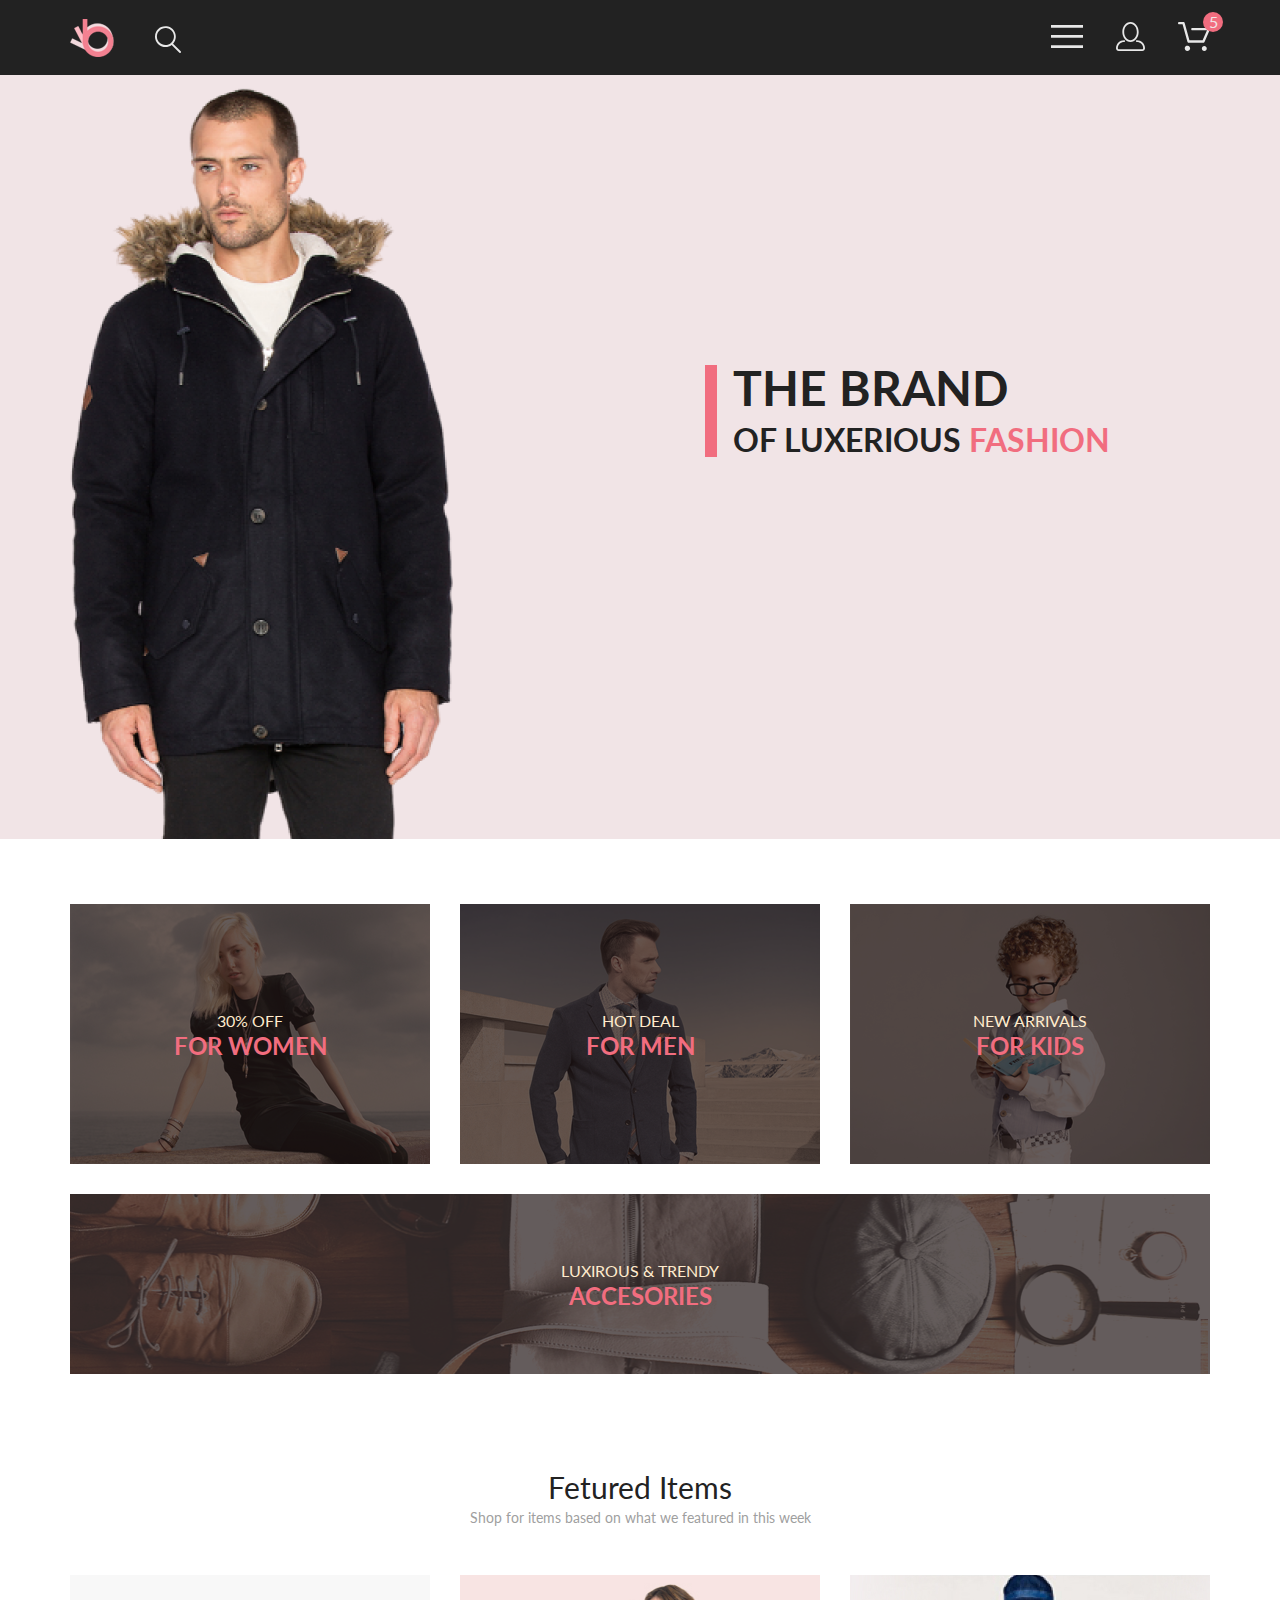
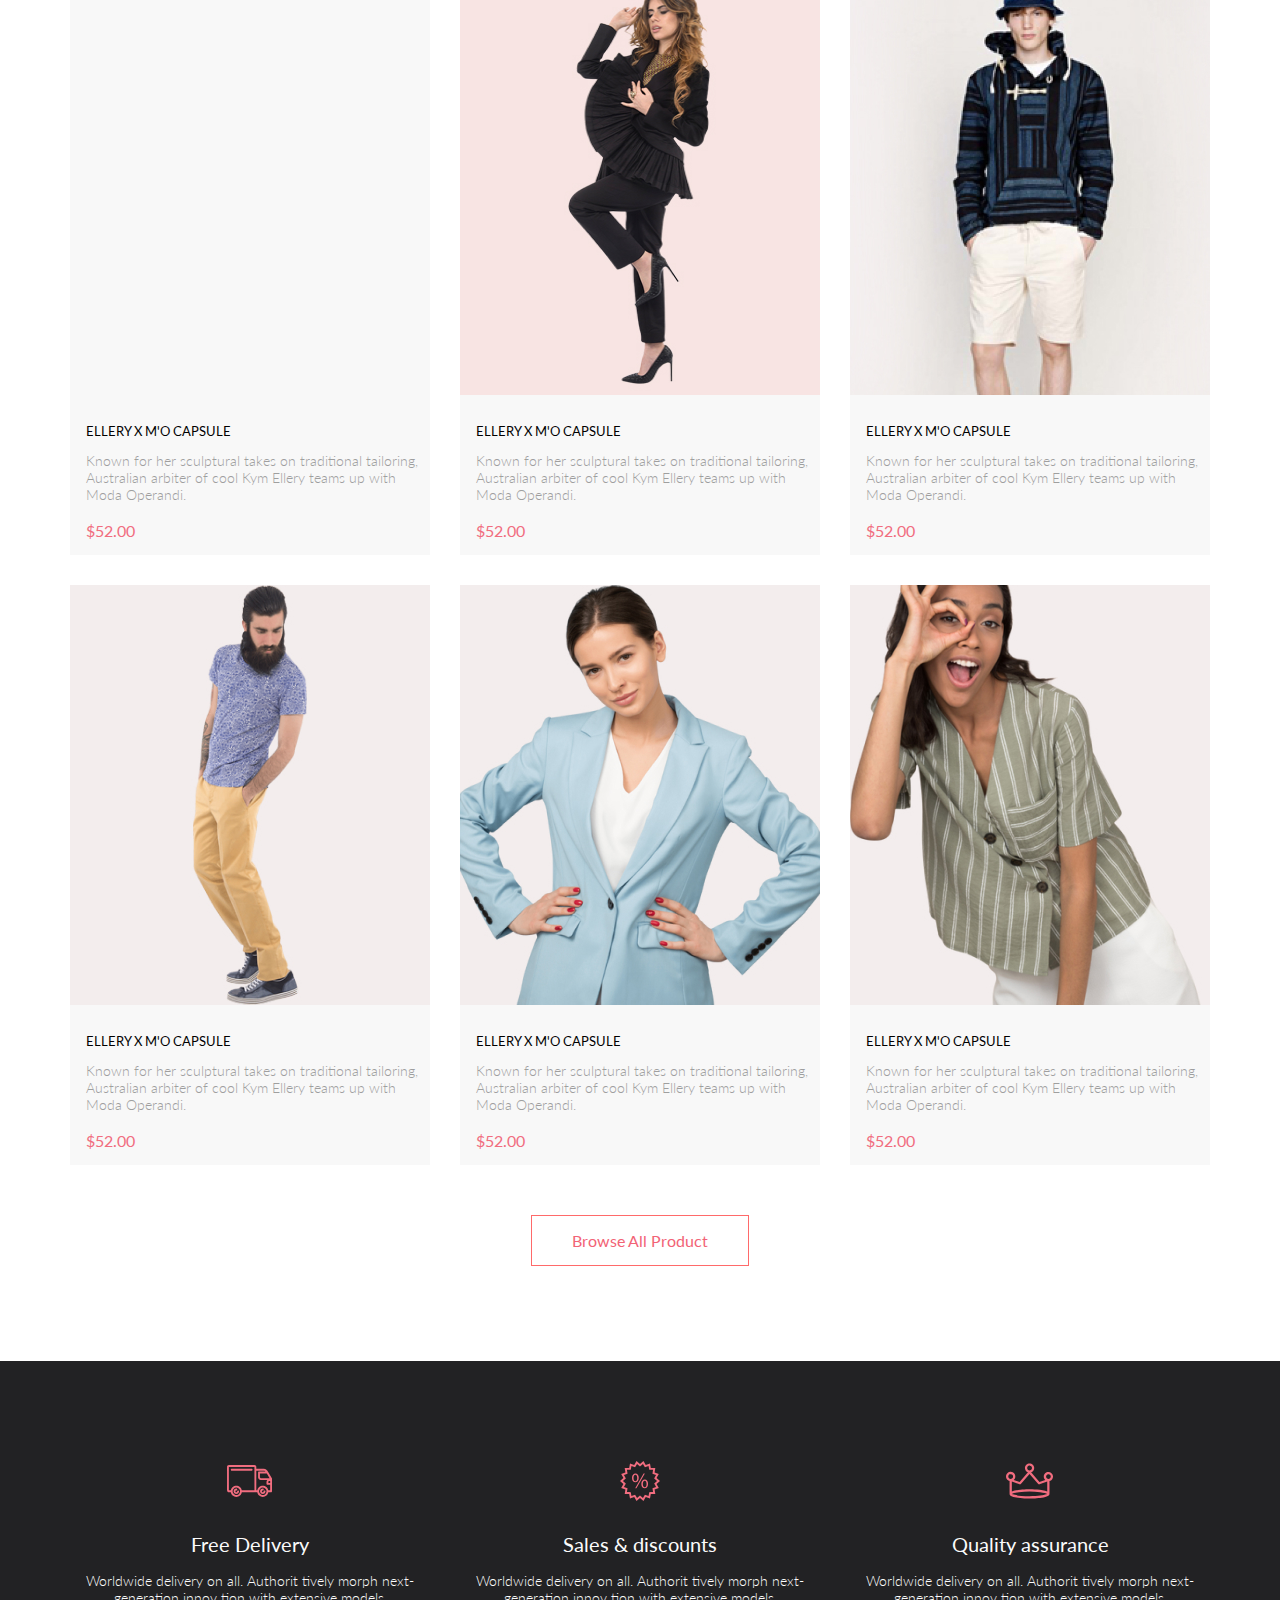
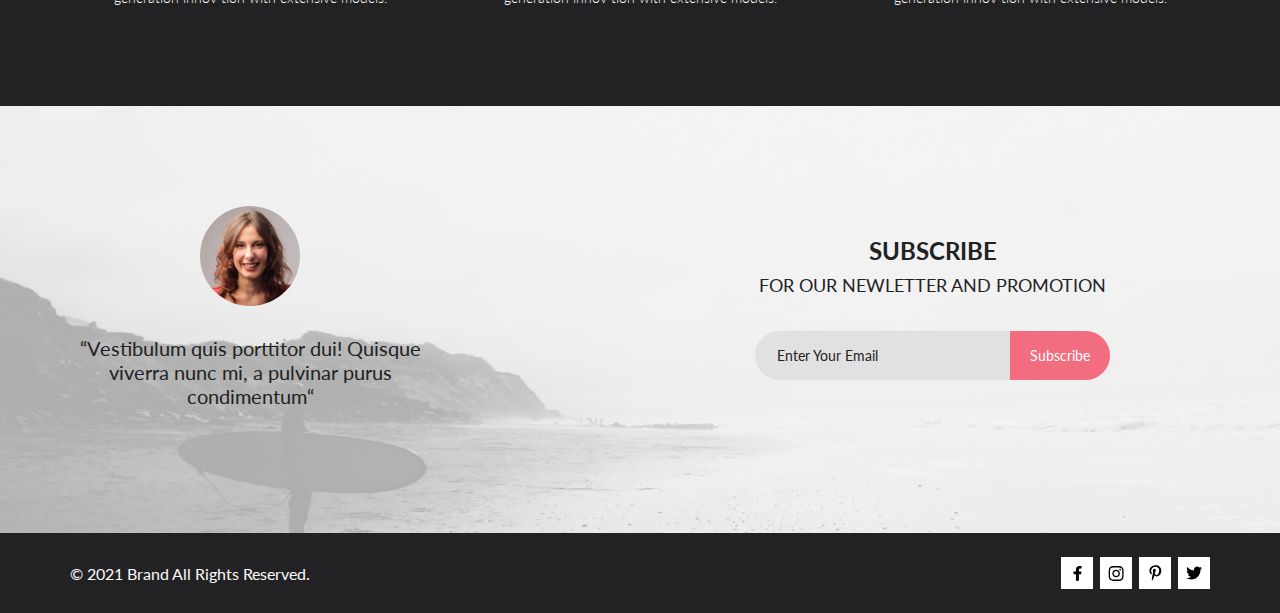
==== commit 526aaf4c: "lesson3" ====
--- a/index.html
+++ b/index.html
@@ -9,6 +9,7 @@
     <link rel="preconnect" href="https://fonts.googleapis.com">
     <link rel="preconnect" href="https://fonts.gstatic.com" crossorigin>
     <link href="https://fonts.googleapis.com/css2?family=Lato:ital,wght@0,300;0,400;0,700;0,900;1,400&display=swap" rel="stylesheet">
+    <link rel="shortcut icon" href="./Assets/img/favicon.ico" type="image/x-icon">
 </head>
 <body>
 
@@ -16,7 +17,7 @@
     
     <div class="wrap wrap-header">
       <div class="header-col-1">
-        <a href="#" class="logo link"></a>
+        <a href="index.html" class="logo link"></a>
         <a href="#" class="search">
           <img class="link" src="./Assets/svg/search.svg" alt="search">
         </a>
@@ -105,9 +106,10 @@
       </h3>
 
       <div class="popular-items">
-
-        <div class="popular-item">
-          <img src="./Assets/img/popular1.jpg" alt="popular1" width="360" height="420">
+        <div class="popular-item">
+          <video src="./Assets/video/woman_-_22601-_Original_.webm"
+          autoplay loop muted width="360" height="420">
+          </video>
           <p class="popular-item--black">
             ELLERY X M'O CAPSULE
           </p>
@@ -186,9 +188,11 @@
 
       </div>
 
-      <button class="popular-button">
-        Browse All Product
-      </button>
+      <form action="catalog.html">
+        <button class="popular-button">
+          Browse All Product
+        </button>
+      </form>
 
     </div>
 
--- a/CSS/style.css
+++ b/CSS/style.css
@@ -416,3 +416,138 @@
   height: 32px;
 }
 
+.breadcrumbs {
+  background-color: #F8F3F4;
+}
+
+.wrap-breadcrumbs {
+  display: flex;
+  justify-content: space-between;
+  align-items: center;
+  height: 150px;
+}
+
+.arrivals-heading {
+  font: 24px/29px 'Lato';
+  color: #F16D7F;
+}
+
+.breadcrumbs-nav {
+	padding: 20px;
+}
+.breadcrumbs-list {
+  list-style: none;
+  margin: 0;
+  padding: 0;
+  display: flex;
+  gap: 20px;
+}
+
+.breadcrumbs-item::before {
+  content: '/';
+  margin-right: 10px;
+  color: #636363;
+}
+
+.breadcrumbs-item:first-child::before {
+  display: none;
+}
+
+.breadcrumbs-link {
+  text-decoration: none;
+  text-transform: uppercase;
+  font-weight: 300;
+  font-size: 14px;
+  line-height: 17px;
+  color: #636363;
+  transition: 0.2s;
+}
+
+.breadcrumbs-link--current {
+  font-weight: bold;
+  color: #F16D7F;
+}
+
+.breadcrumbs-link[href]:hover {
+  text-decoration: underline;
+  color: #F16D7F;
+}
+
+.filter {
+  display: flex;
+  justify-content: space-between;
+  align-items: center;
+  padding: 50px 0 65px 0;
+}
+
+.filter-text {
+  font: 600 14px/17px 'Lato';
+  color: #000000;
+}
+
+.filter-text::after {
+  content: url(../Assets/svg/filter.svg);
+  display: inline-block;
+  margin-left: 10px;
+}
+
+.filter-list {
+  display: flex;
+  list-style: none;
+}
+
+.filter-item {
+  font: 14px/17px 'Lato';
+  color: #6F6E6E;
+}
+
+.filter-item:nth-child(2) {
+  margin:0 30px 0 30px;
+}
+
+.filter-button {
+  border: none;
+  margin-left: 10px;
+  vertical-align: middle;
+  width: 10px;
+  height: 10px;
+  background-image: url(../Assets/svg/filterlist.svg);
+  background-repeat: no-repeat;
+  background-color: #fff;
+  cursor: pointer;
+}
+
+.pagination {
+	display: flex;
+	justify-content: center;
+	padding: 50px 0 100px 0;
+}
+
+.pagination-list {
+	margin: 0;
+	padding: 0;
+	list-style: none;
+	display: flex;
+  padding: 12px 16px;
+  height: 44px;
+	gap: 20px;	
+	border: 1px solid #EBEBEB;
+	border-radius: 2px;
+	padding: 10px;
+}
+
+.pagination-item--separator {
+	margin: 0 -10px;
+	color: #C4C4C4;
+}
+
+.pagination-link {
+  border: none;
+  cursor: pointer;
+  font: 300 16px/19px 'Lato';
+  color: #C4C4C4;
+  background-color: #fff;
+}
+.pagination-link--active {
+	color: #EF5B70;
+}
